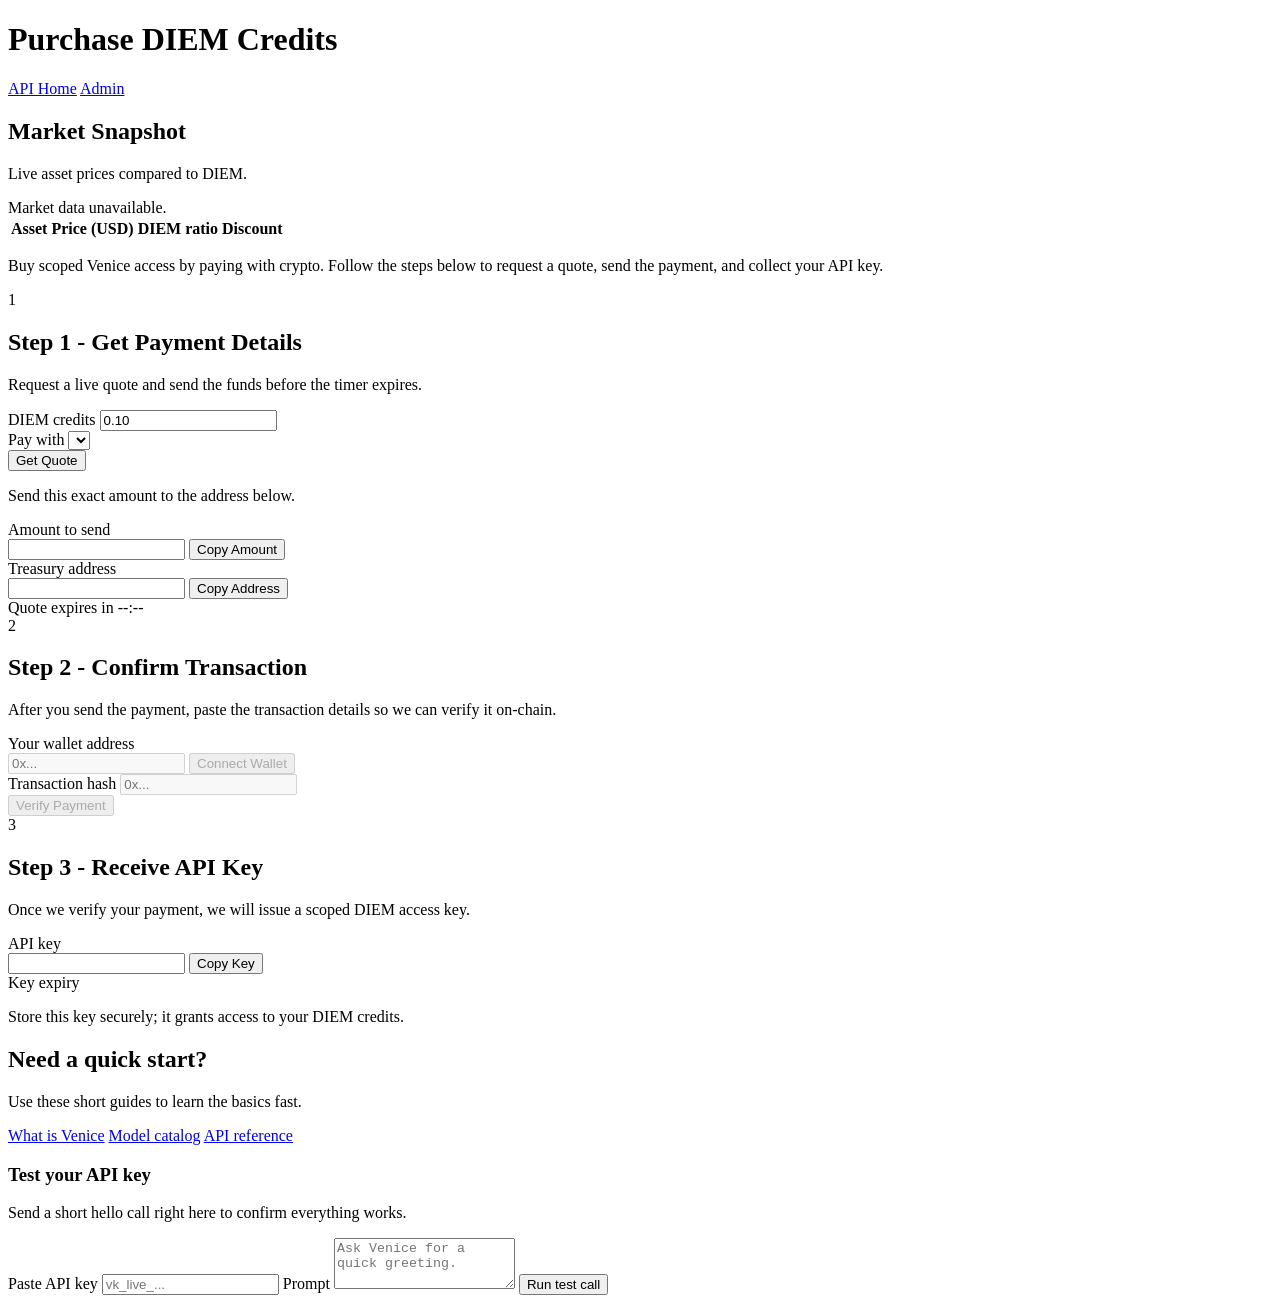
==== apps/control-plane/buy.html @ 6d374b41 "Update Buyer UI to reflect Venice Capacity Broker branding and add API key testing feature This comm" ====
<!doctype html>
<html lang="en">
  <head>
    <meta charset="utf-8" />
    <meta name="viewport" content="width=device-width, initial-scale=1" />
    <title>Venice Capacity Broker</title>
    <link rel="stylesheet" href="/admin/style.css" />
  </head>
  <body>
    <header>
      <h1>Purchase DIEM Credits</h1>
      <nav>
        <a href="/">API Home</a>
        <a href="/admin/">Admin</a>
      </nav>
    </header>

    <main>
      <div class="page-grid">
        <aside class="card pricing-card" id="pricing-card">
          <div class="pricing-header">
            <h2>Market Snapshot</h2>
            <p class="muted small">Live asset prices compared to DIEM.</p>
          </div>
          <div id="pricing-empty" class="status small">Loading market data�</div>
          <table id="pricing-table" class="price-table hidden" aria-live="polite">
            <thead>
              <tr>
                <th scope="col">Asset</th>
                <th scope="col">Price (USD)</th>
                <th scope="col">DIEM ratio</th>
                <th scope="col">Discount</th>
              </tr>
            </thead>
            <tbody id="pricing-tbody"></tbody>
          </table>
          <div id="pricing-note" class="status small muted"></div>
        </aside>

        <div class="flow-column">
          <p class="page-intro">Buy scoped Venice access by paying with crypto. Follow the steps below to request a quote, send the payment, and collect your API key.</p>

          <section class="card step-card" id="step-quote">
            <div class="step-heading">
              <span class="step-badge">1</span>
              <div>
                <h2>Step 1 - Get Payment Details</h2>
                <p class="muted">Request a live quote and send the funds before the timer expires.</p>
              </div>
            </div>
            <div class="step-body">
              <div class="step-form-group">
                <div class="form-field">
                  <label for="quote-units">DIEM credits</label>
                  <input id="quote-units" type="number" min="0.01" step="0.01" value="0.10" />
                </div>
                <div class="form-field">
                  <label for="quote-asset">Pay with</label>
                  <select id="quote-asset"></select>
                </div>
              </div>
              <div class="step-actions">
                <button id="quote-btn" type="button">Get Quote</button>
                <button id="quote-refresh" type="button" class="ghost" hidden>Refresh Quote</button>
              </div>
              <div id="quote-status" class="alert hidden" role="status"></div>
              <div id="quote-details" class="step-details hidden">
                <p class="muted">Send this exact amount to the address below.</p>
                <div class="info-grid">
                  <div class="info-block">
                    <label>Amount to send</label>
                    <div class="copy-field">
                      <input id="quote-amount" type="text" readonly />
                      <button id="copy-amount" type="button">Copy Amount</button>
                    </div>
                    <div id="quote-usd" class="status small"></div>
                    <div id="quote-discount" class="status small muted hidden"></div>
                  </div>
                  <div class="info-block">
                    <label>Treasury address</label>
                    <div class="copy-field">
                      <input id="quote-address" type="text" readonly />
                      <button id="copy-address" type="button">Copy Address</button>
                    </div>
                  </div>
                </div>
                <div class="quote-meta">
                  <span id="quote-countdown" class="pill">Quote expires in --:--</span>
                </div>
              </div>
            </div>
          </section>

          <section class="card step-card step-disabled step-hidden" id="step-verify">
            <div class="step-heading">
              <span class="step-badge">2</span>
              <div>
                <h2>Step 2 - Confirm Transaction</h2>
                <p class="muted">After you send the payment, paste the transaction details so we can verify it on-chain.</p>
              </div>
            </div>
            <div class="step-body">
              <div class="form-field">
                <label for="wallet-address">Your wallet address</label>
                <div class="input-with-button">
                  <input id="wallet-address" type="text" placeholder="0x..." autocomplete="off" />
                  <button id="connect-wallet" type="button" class="ghost">Connect Wallet</button>
                </div>
              </div>
              <div class="form-field">
                <label for="tx-hash">Transaction hash</label>
                <input id="tx-hash" type="text" placeholder="0x..." autocomplete="off" />
              </div>
              <div class="step-actions">
                <button id="verify-btn" type="button" disabled>Verify Payment</button>
                <div id="verify-spinner" class="spinner hidden" aria-hidden="true"></div>
              </div>
              <div id="verify-status" class="alert hidden" role="status"></div>
            </div>
          </section>

          <section class="card step-card step-hidden" id="step-key">
            <div class="step-heading">
              <span class="step-badge">3</span>
              <div>
                <h2>Step 3 - Receive API Key</h2>
                <p class="muted">Once we verify your payment, we will issue a scoped DIEM access key.</p>
              </div>
            </div>
            <div class="step-body">
              <div id="key-status" class="alert hidden" role="status"></div>
              <div class="form-field">
                <label for="api-key">API key</label>
                <div class="copy-field">
                  <input id="api-key" type="text" readonly />
                  <button id="copy-key" type="button">Copy Key</button>
                </div>
              </div>
              <div class="form-field">
                <label>Key expiry</label>
                <div id="key-expiry" class="status"></div>
              </div>
              <p class="muted note">Store this key securely; it grants access to your DIEM credits.</p>
            </div>
          </section>
        </div>

        <aside class="card help-card" id="guide-card">
          <div class="help-section">
            <h2>Need a quick start?</h2>
            <p>Use these short guides to learn the basics fast.</p>
            <div class="help-links">
              <a class="help-link" href="https://docs.venice.ai/overview/about-venice" target="_blank" rel="noreferrer">What is Venice</a>
              <a class="help-link" href="https://docs.venice.ai/overview/models" target="_blank" rel="noreferrer">Model catalog</a>
              <a class="help-link" href="https://docs.venice.ai/api-reference/api-spec" target="_blank" rel="noreferrer">API reference</a>
            </div>
          </div>
          <div class="help-section">
            <h3>Test your API key</h3>
            <p>Send a short hello call right here to confirm everything works.</p>
            <form class="help-form" id="key-test-form">
              <label for="test-api-key">Paste API key</label>
              <input id="test-api-key" type="password" placeholder="vk_live_..." autocomplete="off" />
              <label for="test-api-prompt">Prompt</label>
              <textarea id="test-api-prompt" rows="3" placeholder="Ask Venice for a quick greeting."></textarea>
              <button id="test-api-btn" type="button">Run test call</button>
            </form>
            <div id="test-api-status" class="status small" aria-live="polite"></div>
            <pre id="test-api-output" class="mono hidden" aria-live="polite"></pre>
          </div>
        </aside>
      </div>
    </main>

    <script src="./buy.js" type="module"></script>
  </body>
</html>
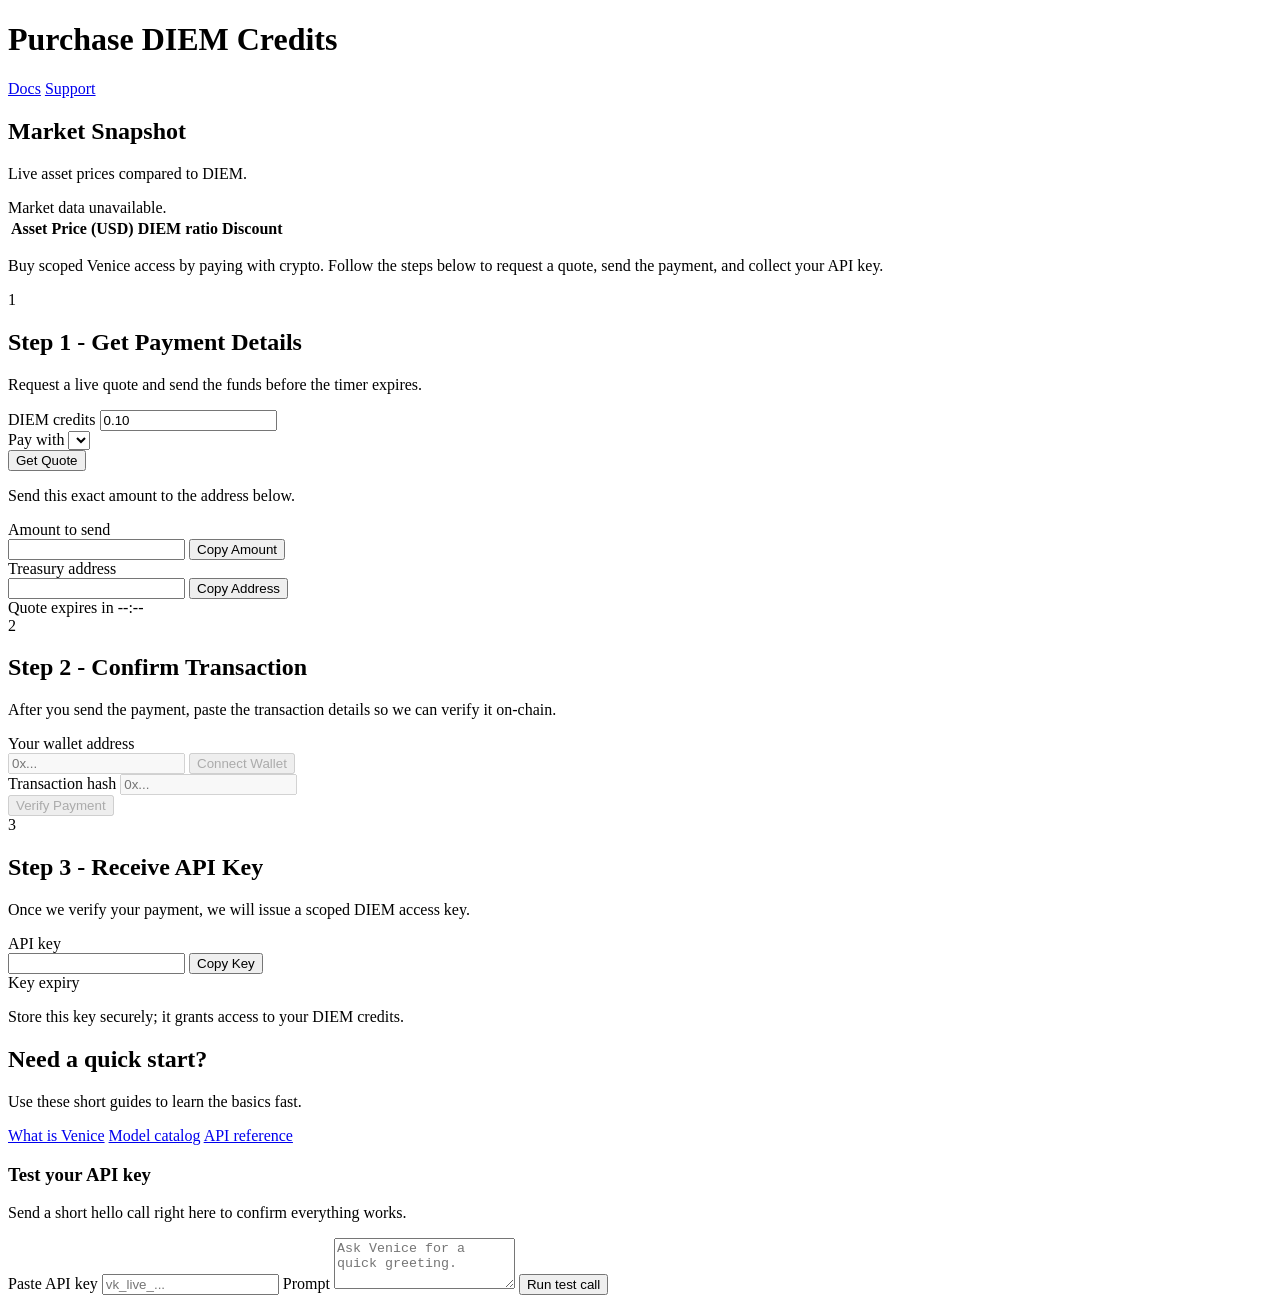
==== commit 6196bba0: "Update Buyer UI to include documentation and support links This commit modifies the Buyer UI by repl" ====
--- a/apps/control-plane/buy.html
+++ b/apps/control-plane/buy.html
@@ -10,8 +10,8 @@
     <header>
       <h1>Purchase DIEM Credits</h1>
       <nav>
-        <a href="/">API Home</a>
-        <a href="/admin/">Admin</a>
+        <a href="https://docs.venice.ai/overview/about-venice" target="_blank" rel="noreferrer">Docs</a>
+        <a href="mailto:support@venice.ai" target="_blank" rel="noreferrer">Support</a>
       </nav>
     </header>
 
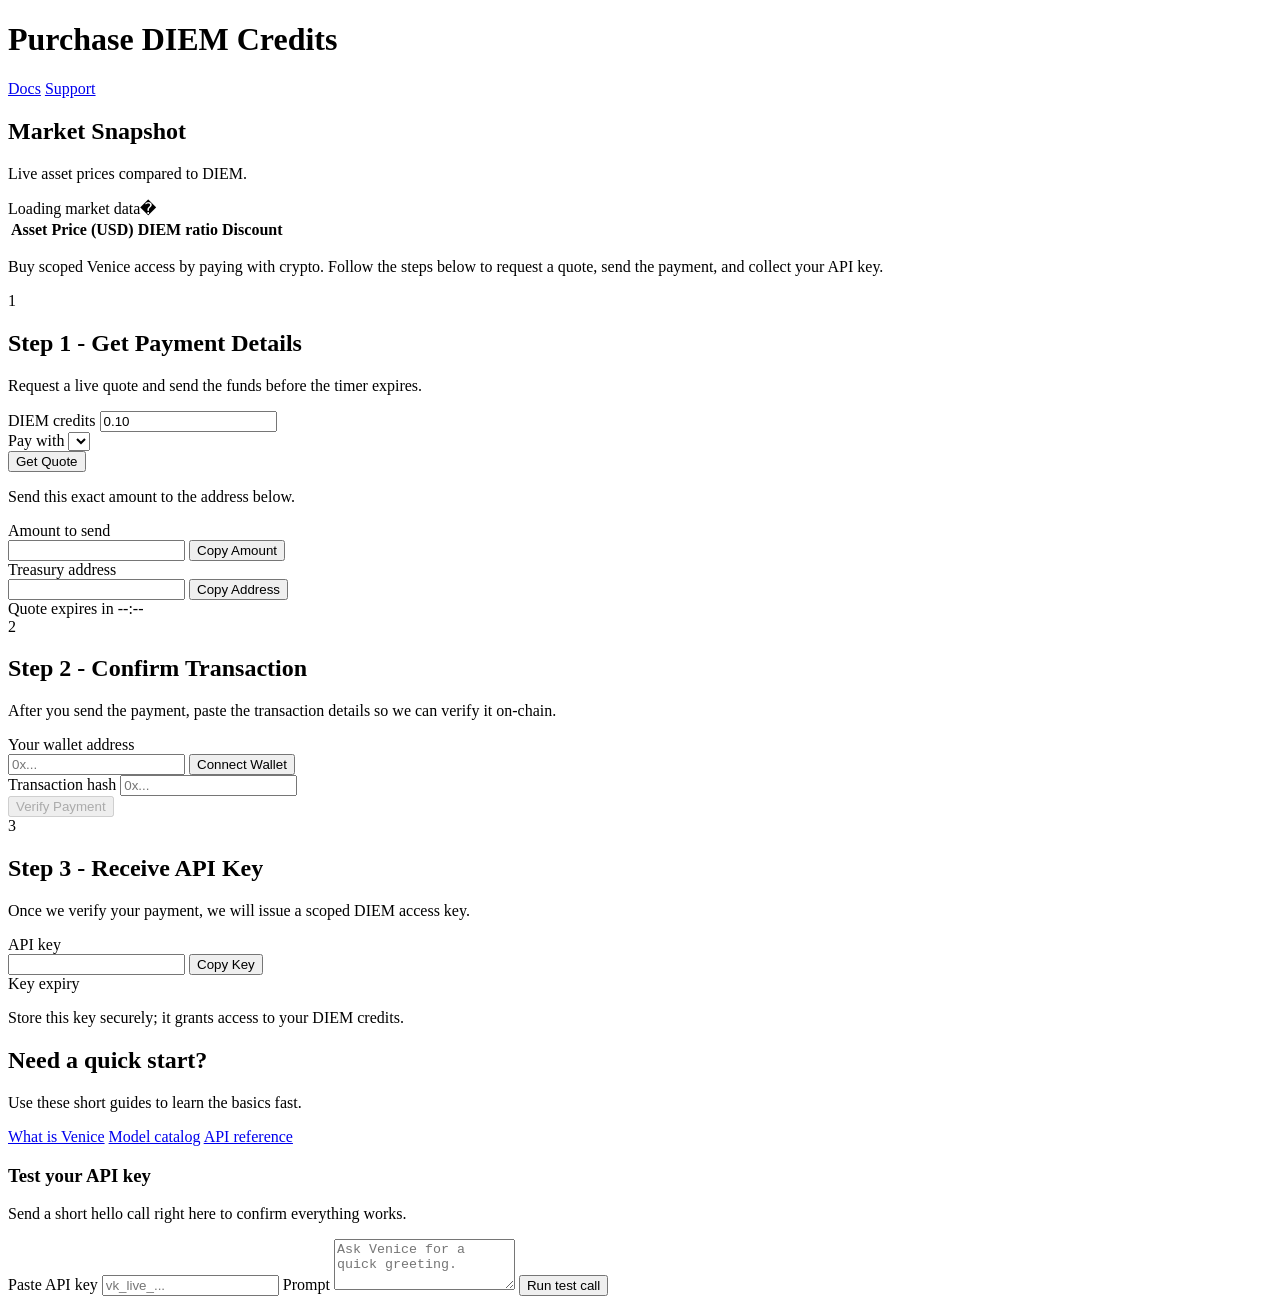
==== commit 645b8a1a: "Enhance broker API with buy page functionality This commit introduces a new endpoint in the broker A" ====
--- a/apps/control-plane/buy.html
+++ b/apps/control-plane/buy.html
@@ -172,6 +172,6 @@
       </div>
     </main>
 
-    <script src="./buy.js" type="module"></script>
+    <script src="/admin/buy.js" type="module"></script>
   </body>
 </html>
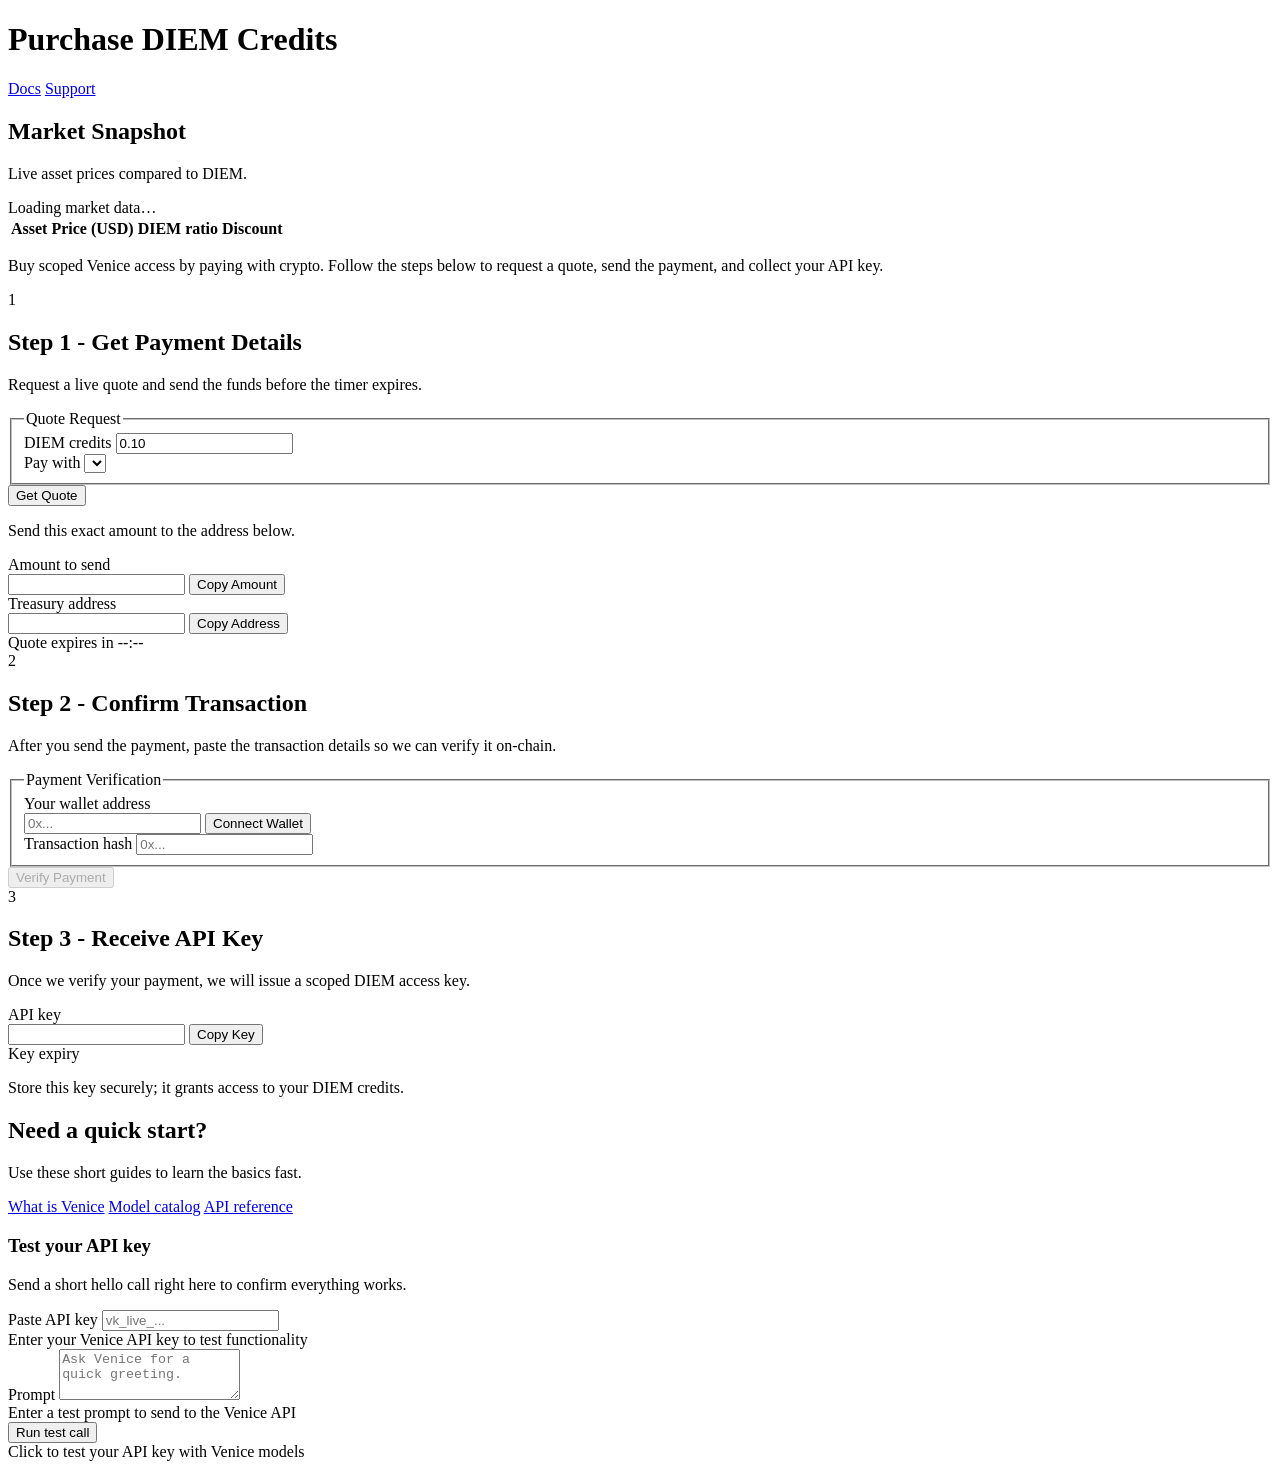
==== commit ebedcb2d: "Update CORS settings and enhance error handling in control plane This commit modifies the CORS confi" ====
--- a/apps/control-plane/buy.html
+++ b/apps/control-plane/buy.html
@@ -22,7 +22,7 @@
             <h2>Market Snapshot</h2>
             <p class="muted small">Live asset prices compared to DIEM.</p>
           </div>
-          <div id="pricing-empty" class="status small">Loading market data�</div>
+          <div id="pricing-empty" class="status small">Loading market data…</div>
           <table id="pricing-table" class="price-table hidden" aria-live="polite">
             <thead>
               <tr>
@@ -49,16 +49,19 @@
               </div>
             </div>
             <div class="step-body">
-              <div class="step-form-group">
+              <fieldset class="step-form-group">
+                <legend class="sr-only">Quote Request</legend>
                 <div class="form-field">
                   <label for="quote-units">DIEM credits</label>
-                  <input id="quote-units" type="number" min="0.01" step="0.01" value="0.10" />
+                    <input id="quote-units" type="number" min="0.01" step="0.01" value="0.10" required aria-describedby="units-error" aria-label="Number of DIEM credits to purchase" />
+                  <span id="units-error" class="error-message hidden" aria-live="polite"></span>
                 </div>
                 <div class="form-field">
                   <label for="quote-asset">Pay with</label>
-                  <select id="quote-asset"></select>
+                  <select id="quote-asset" required aria-describedby="asset-error" aria-label="Select cryptocurrency for payment"></select>
+                  <span id="asset-error" class="error-message hidden" aria-live="polite"></span>
                 </div>
-              </div>
+              </fieldset>
               <div class="step-actions">
                 <button id="quote-btn" type="button">Get Quote</button>
                 <button id="quote-refresh" type="button" class="ghost" hidden>Refresh Quote</button>
@@ -70,8 +73,8 @@
                   <div class="info-block">
                     <label>Amount to send</label>
                     <div class="copy-field">
-                      <input id="quote-amount" type="text" readonly />
-                      <button id="copy-amount" type="button">Copy Amount</button>
+                      <input id="quote-amount" type="text" readonly aria-label="Payment amount to send" />
+                      <button id="copy-amount" type="button" aria-label="Copy payment amount to clipboard">Copy Amount</button>
                     </div>
                     <div id="quote-usd" class="status small"></div>
                     <div id="quote-discount" class="status small muted hidden"></div>
@@ -79,8 +82,8 @@
                   <div class="info-block">
                     <label>Treasury address</label>
                     <div class="copy-field">
-                      <input id="quote-address" type="text" readonly />
-                      <button id="copy-address" type="button">Copy Address</button>
+                      <input id="quote-address" type="text" readonly aria-label="Treasury wallet address for payment" />
+                      <button id="copy-address" type="button" aria-label="Copy treasury address to clipboard">Copy Address</button>
                     </div>
                   </div>
                 </div>
@@ -100,17 +103,22 @@
               </div>
             </div>
             <div class="step-body">
-              <div class="form-field">
-                <label for="wallet-address">Your wallet address</label>
-                <div class="input-with-button">
-                  <input id="wallet-address" type="text" placeholder="0x..." autocomplete="off" />
-                  <button id="connect-wallet" type="button" class="ghost">Connect Wallet</button>
+              <fieldset>
+                <legend class="sr-only">Payment Verification</legend>
+                <div class="form-field">
+                  <label for="wallet-address">Your wallet address</label>
+                  <div class="input-with-button">
+                    <input id="wallet-address" type="text" placeholder="0x..." autocomplete="off" pattern="^0x[a-fA-F0-9]{40}$" required aria-describedby="wallet-error" />
+                    <button id="connect-wallet" type="button" class="ghost">Connect Wallet</button>
+                  </div>
+                  <span id="wallet-error" class="error-message hidden" aria-live="polite"></span>
                 </div>
-              </div>
-              <div class="form-field">
-                <label for="tx-hash">Transaction hash</label>
-                <input id="tx-hash" type="text" placeholder="0x..." autocomplete="off" />
-              </div>
+                <div class="form-field">
+                  <label for="tx-hash">Transaction hash</label>
+                  <input id="tx-hash" type="text" placeholder="0x..." autocomplete="off" pattern="^0x[a-fA-F0-9]{64}$" required aria-describedby="tx-error" />
+                  <span id="tx-error" class="error-message hidden" aria-live="polite"></span>
+                </div>
+              </fieldset>
               <div class="step-actions">
                 <button id="verify-btn" type="button" disabled>Verify Payment</button>
                 <div id="verify-spinner" class="spinner hidden" aria-hidden="true"></div>
@@ -132,8 +140,8 @@
               <div class="form-field">
                 <label for="api-key">API key</label>
                 <div class="copy-field">
-                  <input id="api-key" type="text" readonly />
-                  <button id="copy-key" type="button">Copy Key</button>
+                  <input id="api-key" type="text" readonly aria-label="Generated Venice API key" />
+                  <button id="copy-key" type="button" aria-label="Copy API key to clipboard">Copy Key</button>
                 </div>
               </div>
               <div class="form-field">
@@ -160,10 +168,13 @@
             <p>Send a short hello call right here to confirm everything works.</p>
             <form class="help-form" id="key-test-form">
               <label for="test-api-key">Paste API key</label>
-              <input id="test-api-key" type="password" placeholder="vk_live_..." autocomplete="off" />
+              <input id="test-api-key" type="password" placeholder="vk_live_..." autocomplete="off" aria-describedby="test-key-desc" />
+              <div id="test-key-desc" class="sr-only">Enter your Venice API key to test functionality</div>
               <label for="test-api-prompt">Prompt</label>
-              <textarea id="test-api-prompt" rows="3" placeholder="Ask Venice for a quick greeting."></textarea>
-              <button id="test-api-btn" type="button">Run test call</button>
+              <textarea id="test-api-prompt" rows="3" placeholder="Ask Venice for a quick greeting." aria-describedby="test-prompt-desc"></textarea>
+              <div id="test-prompt-desc" class="sr-only">Enter a test prompt to send to the Venice API</div>
+              <button id="test-api-btn" type="button" aria-describedby="test-btn-desc">Run test call</button>
+              <div id="test-btn-desc" class="sr-only">Click to test your API key with Venice models</div>
             </form>
             <div id="test-api-status" class="status small" aria-live="polite"></div>
             <pre id="test-api-output" class="mono hidden" aria-live="polite"></pre>
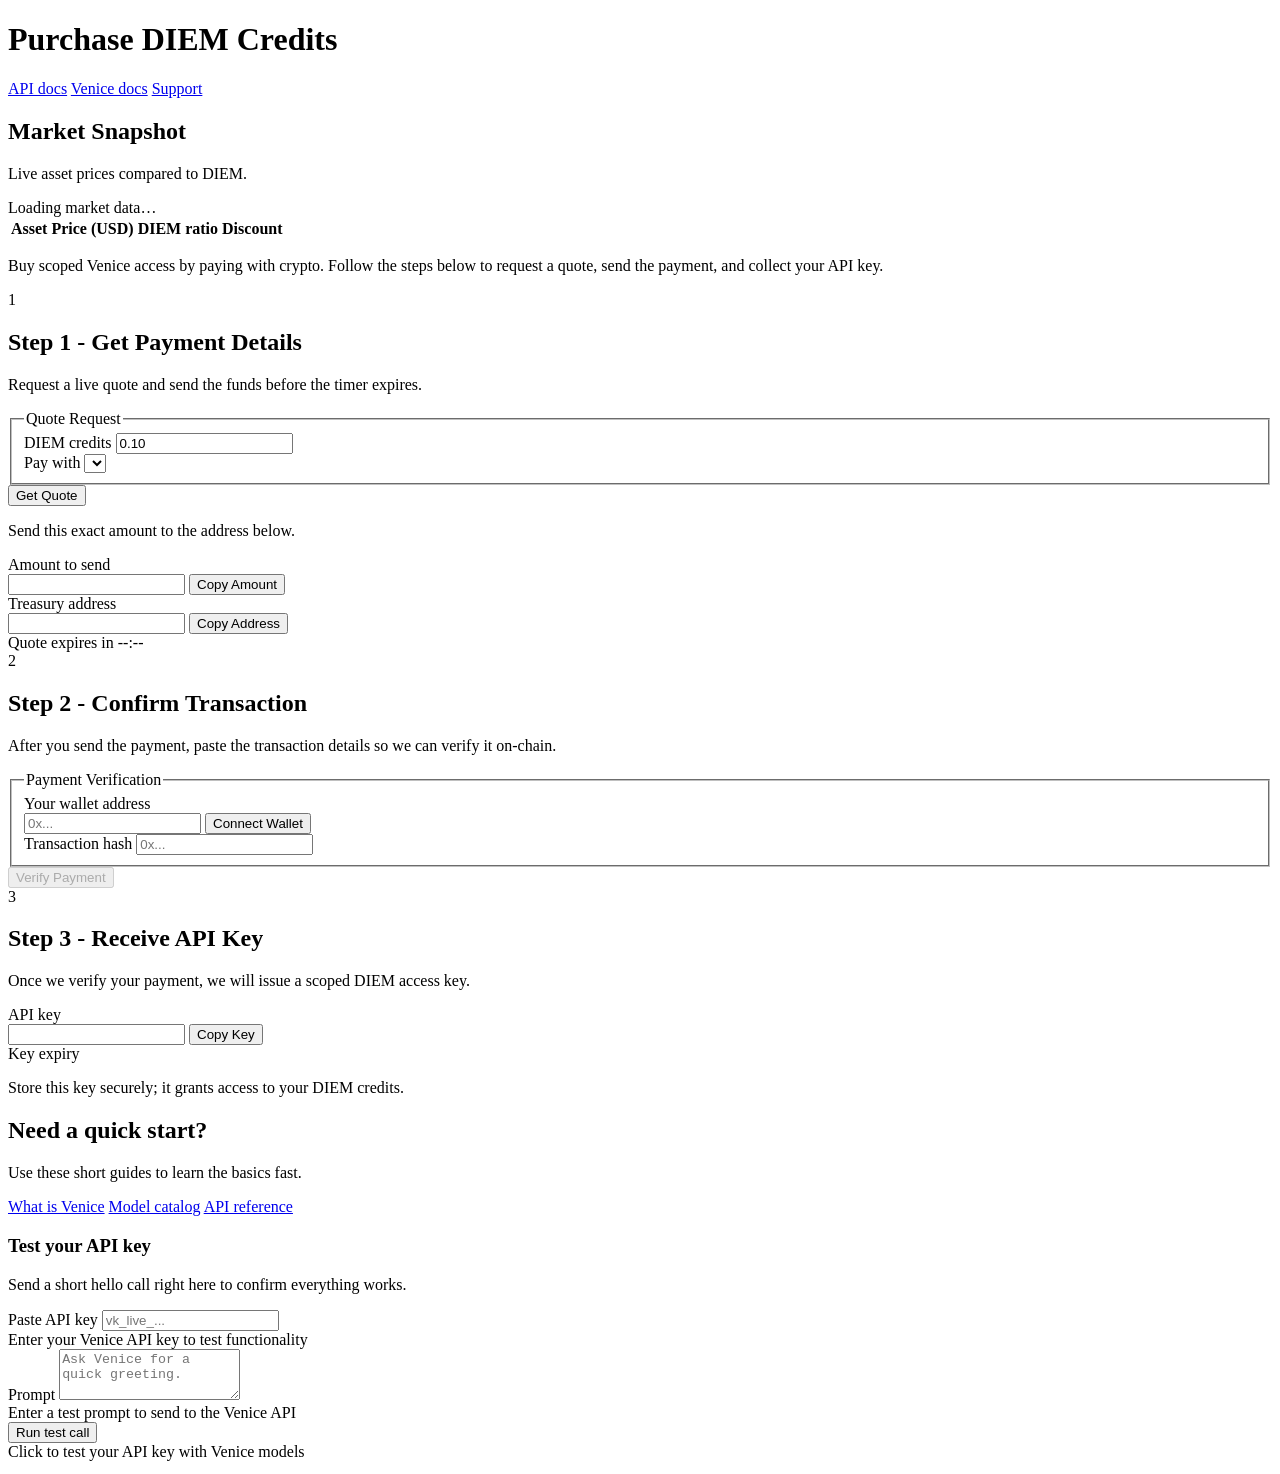
==== commit 83546239: "Enhance broker API and market data handling This commit introduces several improvements to the broke" ====
--- a/apps/control-plane/buy.html
+++ b/apps/control-plane/buy.html
@@ -10,7 +10,8 @@
     <header>
       <h1>Purchase DIEM Credits</h1>
       <nav>
-        <a href="https://docs.venice.ai/overview/about-venice" target="_blank" rel="noreferrer">Docs</a>
+        <a href="/docs" target="_blank" rel="noreferrer">API docs</a>
+        <a href="https://docs.venice.ai/overview/about-venice" target="_blank" rel="noreferrer">Venice docs</a>
         <a href="mailto:support@venice.ai" target="_blank" rel="noreferrer">Support</a>
       </nav>
     </header>
@@ -183,6 +184,6 @@
       </div>
     </main>
 
-    <script src="/admin/buy.js" type="module"></script>
+    <script src="/admin/buy.js" defer></script>
   </body>
 </html>
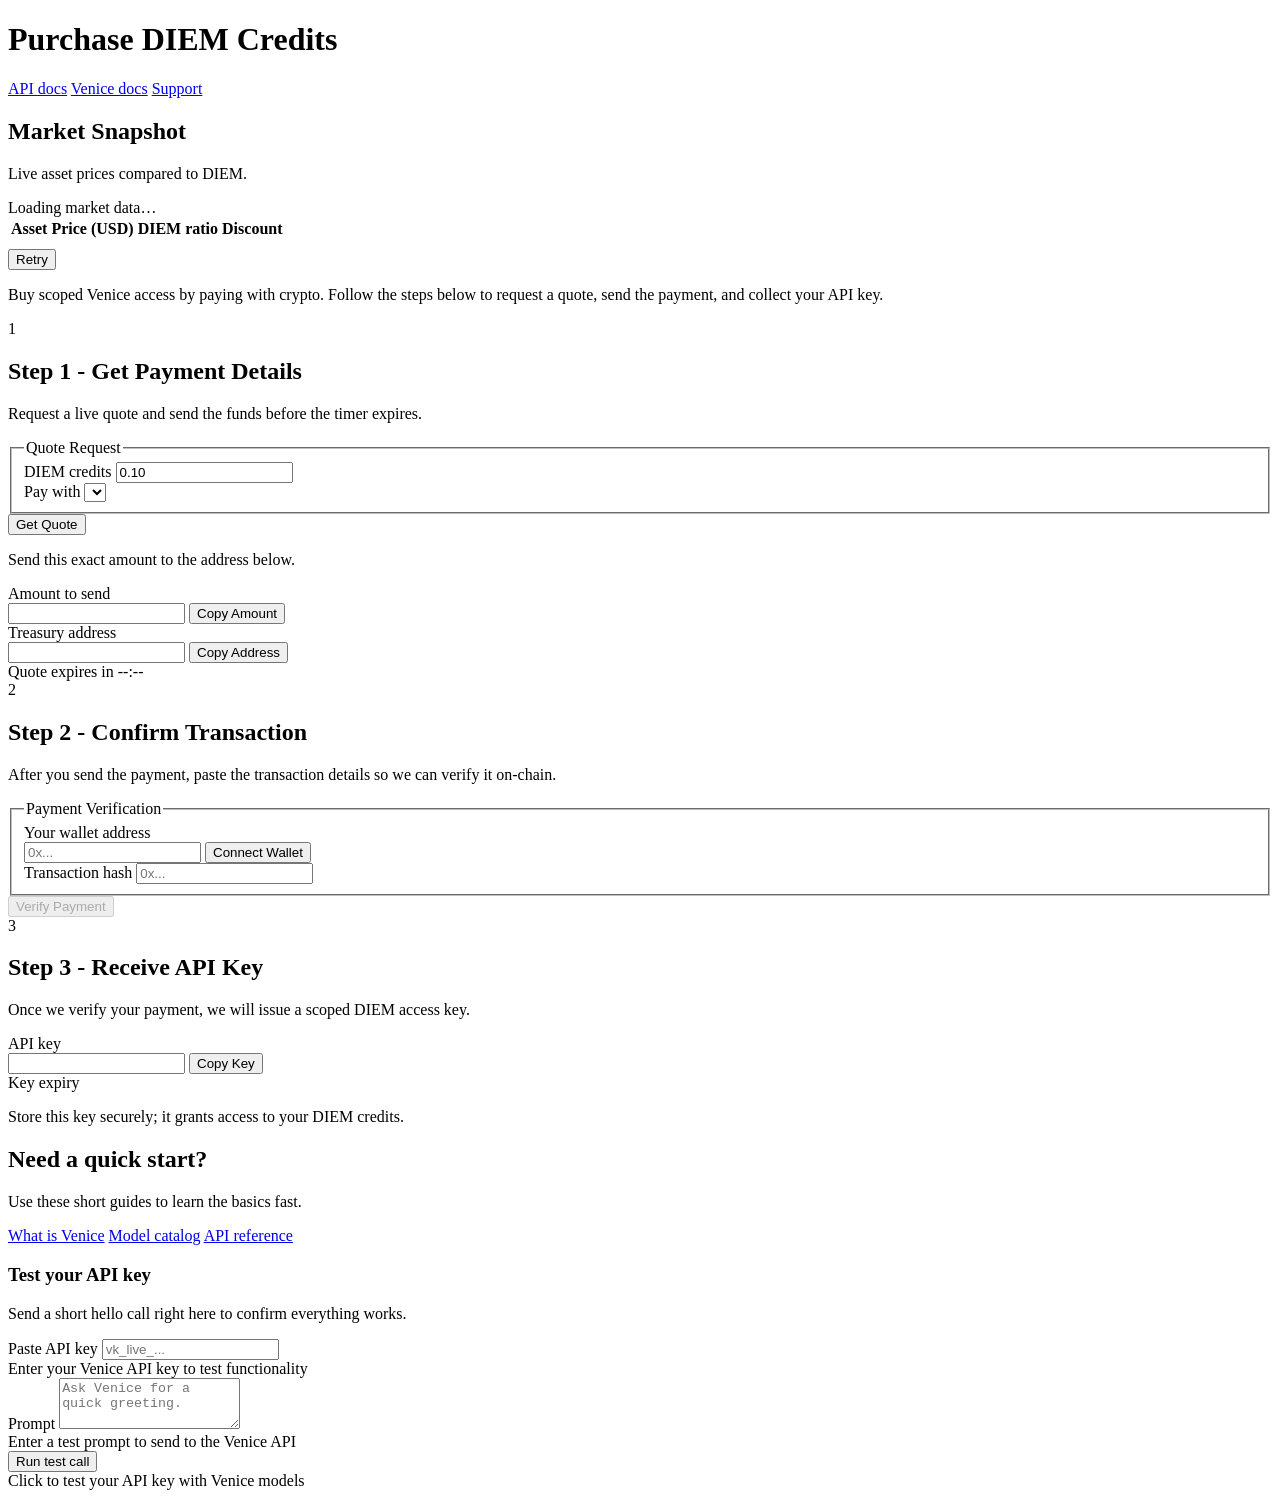
==== commit 9da75fc0: "Add retry mechanism for price fetching in buy.js and update UI This commit introduces a retry mechan" ====
--- a/apps/control-plane/buy.html
+++ b/apps/control-plane/buy.html
@@ -36,6 +36,9 @@
             <tbody id="pricing-tbody"></tbody>
           </table>
           <div id="pricing-note" class="status small muted"></div>
+          <div id="pricing-retry" class="hidden" style="margin-top: 8px;">
+            <button id="retry-prices-btn" type="button" class="ghost small">Retry</button>
+          </div>
         </aside>
 
         <div class="flow-column">
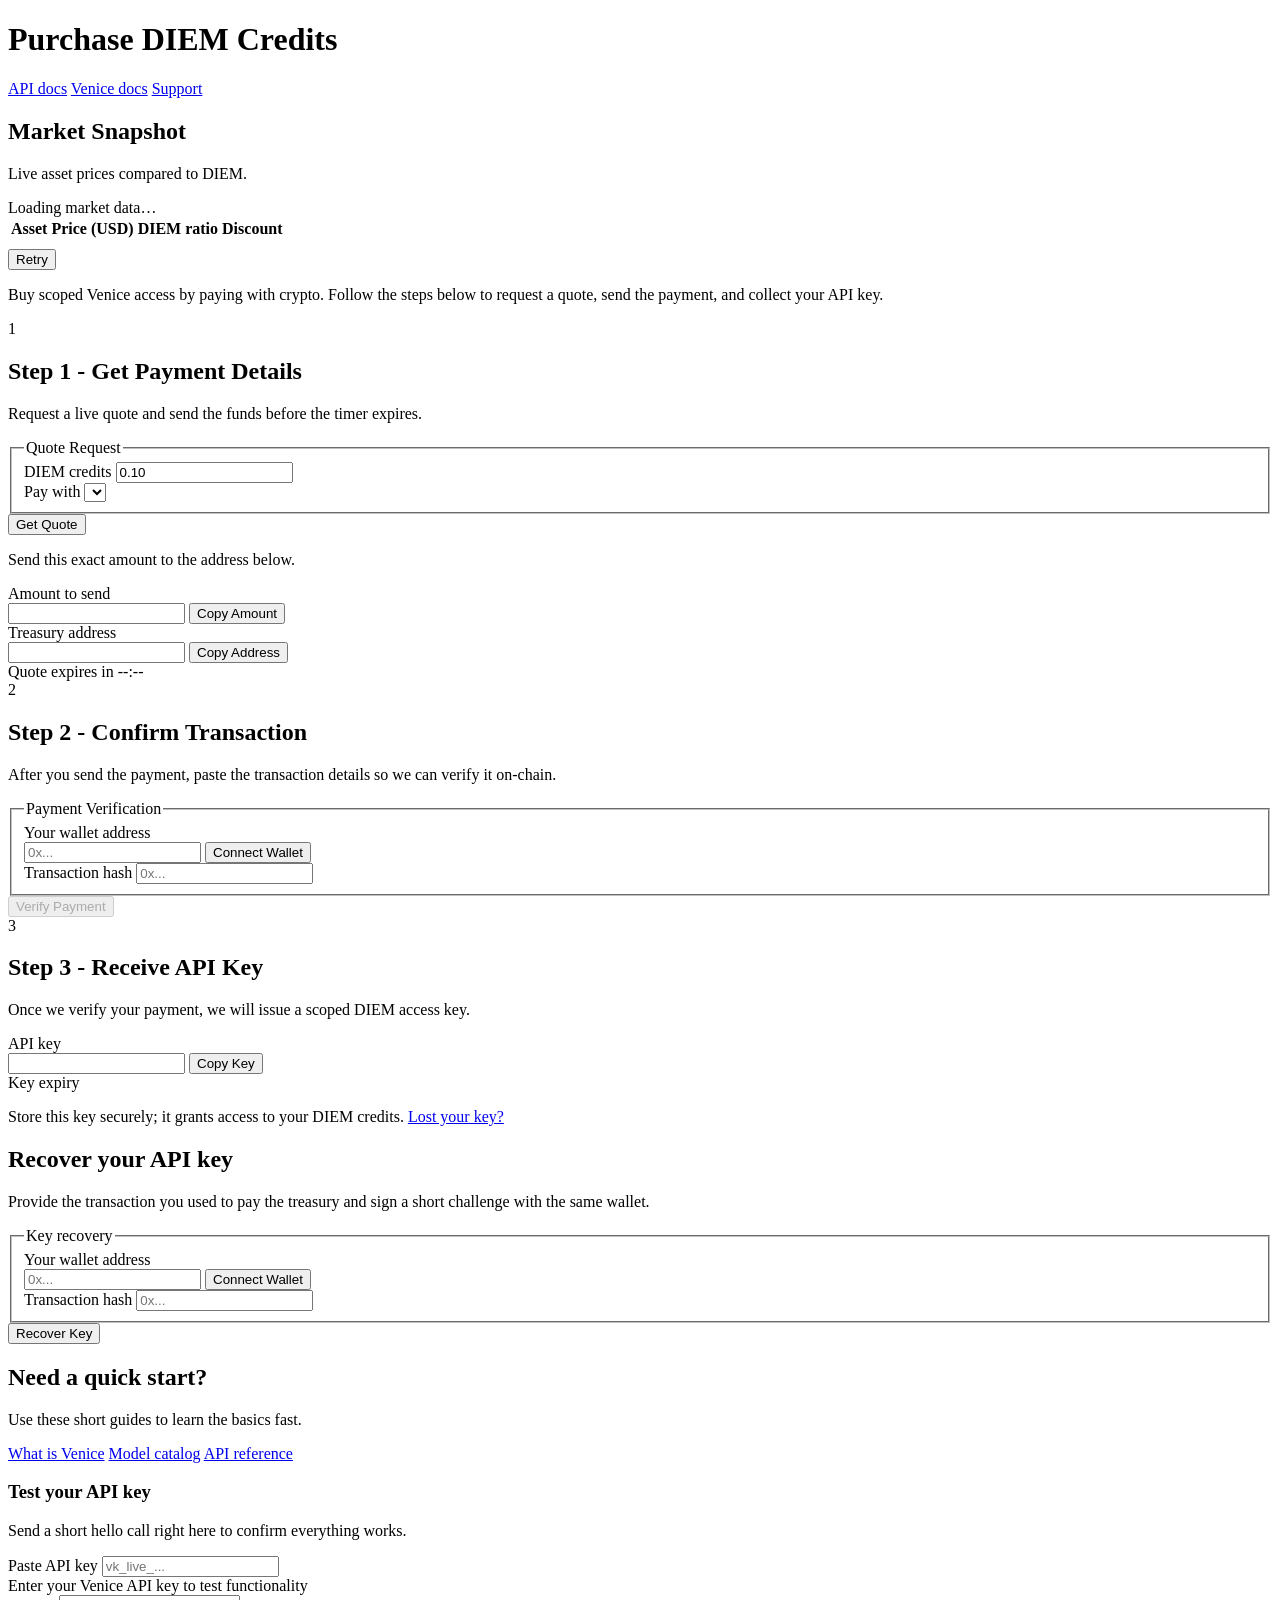
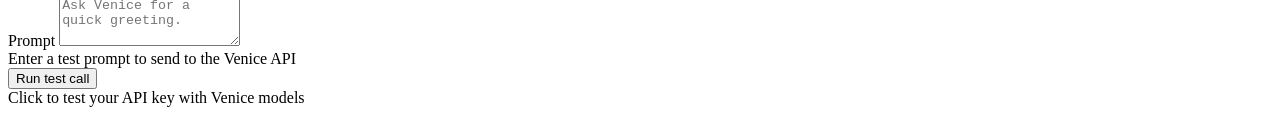
==== commit 710a3868: "Public MVP: secure buy flow and sanitized MIT snapshot. Require a wallet signature on purchase verif" ====
--- a/apps/control-plane/buy.html
+++ b/apps/control-plane/buy.html
@@ -113,7 +113,7 @@
                   <label for="wallet-address">Your wallet address</label>
                   <div class="input-with-button">
                     <input id="wallet-address" type="text" placeholder="0x..." autocomplete="off" pattern="^0x[a-fA-F0-9]{40}$" required aria-describedby="wallet-error" />
-                    <button id="connect-wallet" type="button" class="ghost">Connect Wallet</button>
+                    <button id="connect-wallet" type="button" class="ghost" data-field="wallet-address" data-status="verify-status">Connect Wallet</button>
                   </div>
                   <span id="wallet-error" class="error-message hidden" aria-live="polite"></span>
                 </div>
@@ -152,7 +152,44 @@
                 <label>Key expiry</label>
                 <div id="key-expiry" class="status"></div>
               </div>
-              <p class="muted note">Store this key securely; it grants access to your DIEM credits.</p>
+              <p class="muted note">
+                Store this key securely; it grants access to your DIEM credits.
+                <a href="#recover" id="recover-link" class="inline-link">Lost your key?</a>
+              </p>
+            </div>
+          </section>
+
+          <section class="card recover-card hidden" id="recover-card">
+            <div class="step-heading no-badge">
+              <div>
+                <h2>Recover your API key</h2>
+                <p class="muted">
+                  Provide the transaction you used to pay the treasury and sign a short challenge with the same wallet.
+                </p>
+              </div>
+            </div>
+            <div class="step-body">
+              <fieldset>
+                <legend class="sr-only">Key recovery</legend>
+                <div class="form-field">
+                  <label for="recover-wallet">Your wallet address</label>
+                  <div class="input-with-button">
+                    <input id="recover-wallet" type="text" placeholder="0x..." autocomplete="off" pattern="^0x[a-fA-F0-9]{40}$" required aria-describedby="recover-wallet-error" />
+                    <button id="recover-connect" type="button" class="ghost" data-field="recover-wallet" data-status="recover-status">Connect Wallet</button>
+                  </div>
+                  <span id="recover-wallet-error" class="error-message hidden" aria-live="polite"></span>
+                </div>
+                <div class="form-field">
+                  <label for="recover-tx">Transaction hash</label>
+                  <input id="recover-tx" type="text" placeholder="0x..." autocomplete="off" pattern="^0x[a-fA-F0-9]{64}$" required aria-describedby="recover-tx-error" />
+                  <span id="recover-tx-error" class="error-message hidden" aria-live="polite"></span>
+                </div>
+              </fieldset>
+              <div class="step-actions">
+                <button id="recover-btn" type="button">Recover Key</button>
+                <div id="recover-spinner" class="spinner hidden" aria-hidden="true"></div>
+              </div>
+              <div id="recover-status" class="alert hidden" role="status"></div>
             </div>
           </section>
         </div>
